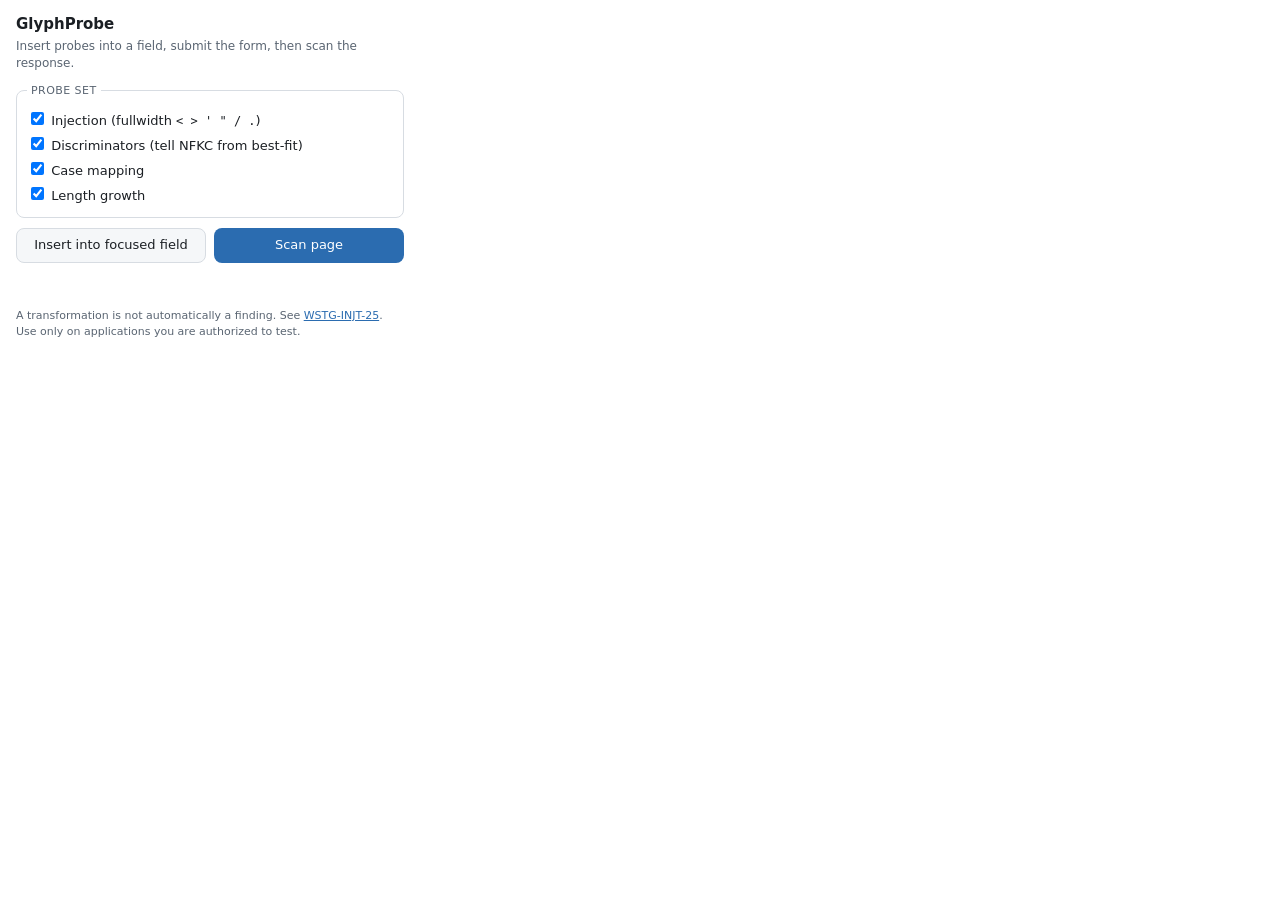
==== src/popup.html @ 8561e9a7 "GlyphProbe v0.1: insert probes and detect input transforms Signed-off-by: enesbaldemir <enesbaldemir" ====
<!doctype html>
<html lang="en">
<head>
  <meta charset="utf-8" />
  <meta name="viewport" content="width=device-width, initial-scale=1" />
  <title>GlyphProbe</title>
  <link rel="stylesheet" href="popup.css" />
</head>
<body>
  <header>
    <h1>GlyphProbe</h1>
    <p class="sub">Insert probes into a field, submit the form, then scan the response.</p>
  </header>

  <section class="controls">
    <fieldset>
      <legend>Probe set</legend>
      <label><input type="checkbox" value="injection" checked /> Injection (fullwidth <code>&lt; &gt; ' " / .</code>)</label>
      <label><input type="checkbox" value="discriminator" checked /> Discriminators (tell NFKC from best-fit)</label>
      <label><input type="checkbox" value="case" checked /> Case mapping</label>
      <label><input type="checkbox" value="length" checked /> Length growth</label>
    </fieldset>
    <div class="buttons">
      <button id="insert" type="button">Insert into focused field</button>
      <button id="scan" type="button" class="primary">Scan page</button>
    </div>
    <p id="status" class="status" role="status"></p>
  </section>

  <section id="summary" class="summary" hidden></section>
  <section id="results" class="results"></section>

  <footer>
    <p>A transformation is not automatically a finding. See
      <a id="wstg" href="#" target="_blank" rel="noopener">WSTG-INJT-25</a>.
      Use only on applications you are authorized to test.</p>
  </footer>

  <script src="data/bestfit.js"></script>
  <script src="data/probes.js"></script>
  <script src="lib/transforms.js"></script>
  <script src="lib/detect.js"></script>
  <script src="popup.js"></script>
</body>
</html>
---- src/popup.css ----
:root {
  --bg: #ffffff;
  --fg: #1b1f24;
  --muted: #5a6572;
  --border: #d7dce2;
  --card: #f5f7f9;
  --accent: #2b6cb0;
  --ok: #2f855a;
  --warn: #b7791f;
  --change: #c05621;
  --mono: ui-monospace, SFMono-Regular, Menlo, Consolas, monospace;
}
@media (prefers-color-scheme: dark) {
  :root {
    --bg: #15181d; --fg: #e6e9ee; --muted: #9aa5b1; --border: #2c323b;
    --card: #1c2027; --accent: #63b3ed; --ok: #68d391; --warn: #f6ad55; --change: #fba36b;
  }
}
* { box-sizing: border-box; }
body {
  width: 420px; margin: 0; padding: 14px 16px 10px;
  font: 13px/1.45 system-ui, -apple-system, Segoe UI, Roboto, sans-serif;
  background: var(--bg); color: var(--fg);
}
h1 { font-size: 15px; margin: 0; }
.sub { margin: 2px 0 10px; color: var(--muted); font-size: 12px; }
fieldset { border: 1px solid var(--border); border-radius: 8px; margin: 0 0 10px; padding: 8px 10px; }
legend { color: var(--muted); font-size: 11px; text-transform: uppercase; letter-spacing: .04em; padding: 0 4px; }
fieldset label { display: block; margin: 3px 0; }
code { font-family: var(--mono); font-size: 12px; }
.buttons { display: flex; gap: 8px; }
button {
  flex: 1; padding: 7px 10px; border: 1px solid var(--border); border-radius: 8px;
  background: var(--card); color: var(--fg); font: inherit; cursor: pointer;
}
button.primary { background: var(--accent); color: #fff; border-color: transparent; }
button:active { transform: translateY(1px); }
.status { min-height: 16px; margin: 8px 0 0; color: var(--muted); font-size: 12px; }
.summary { display: flex; flex-wrap: wrap; gap: 6px; margin: 10px 0; }
.chip { padding: 3px 9px; border-radius: 999px; font-size: 12px; border: 1px solid var(--border); background: var(--card); }
.chip.on { border-color: var(--accent); color: var(--accent); font-weight: 600; }
.results table { width: 100%; border-collapse: collapse; }
.results th, .results td { text-align: left; padding: 4px 6px; border-bottom: 1px solid var(--border); vertical-align: top; }
.results th { color: var(--muted); font-size: 11px; text-transform: uppercase; letter-spacing: .03em; font-weight: 600; }
.results td.char, .results td.obs { font-family: var(--mono); }
.tag { font-size: 11px; }
.s-transformed { color: var(--change); }
.s-unchanged { color: var(--muted); }
.s-changed { color: var(--warn); }
.s-not-observed { color: var(--muted); font-style: italic; }
.grew { color: var(--warn); }
footer { margin-top: 10px; color: var(--muted); font-size: 11px; }
footer a { color: var(--accent); }
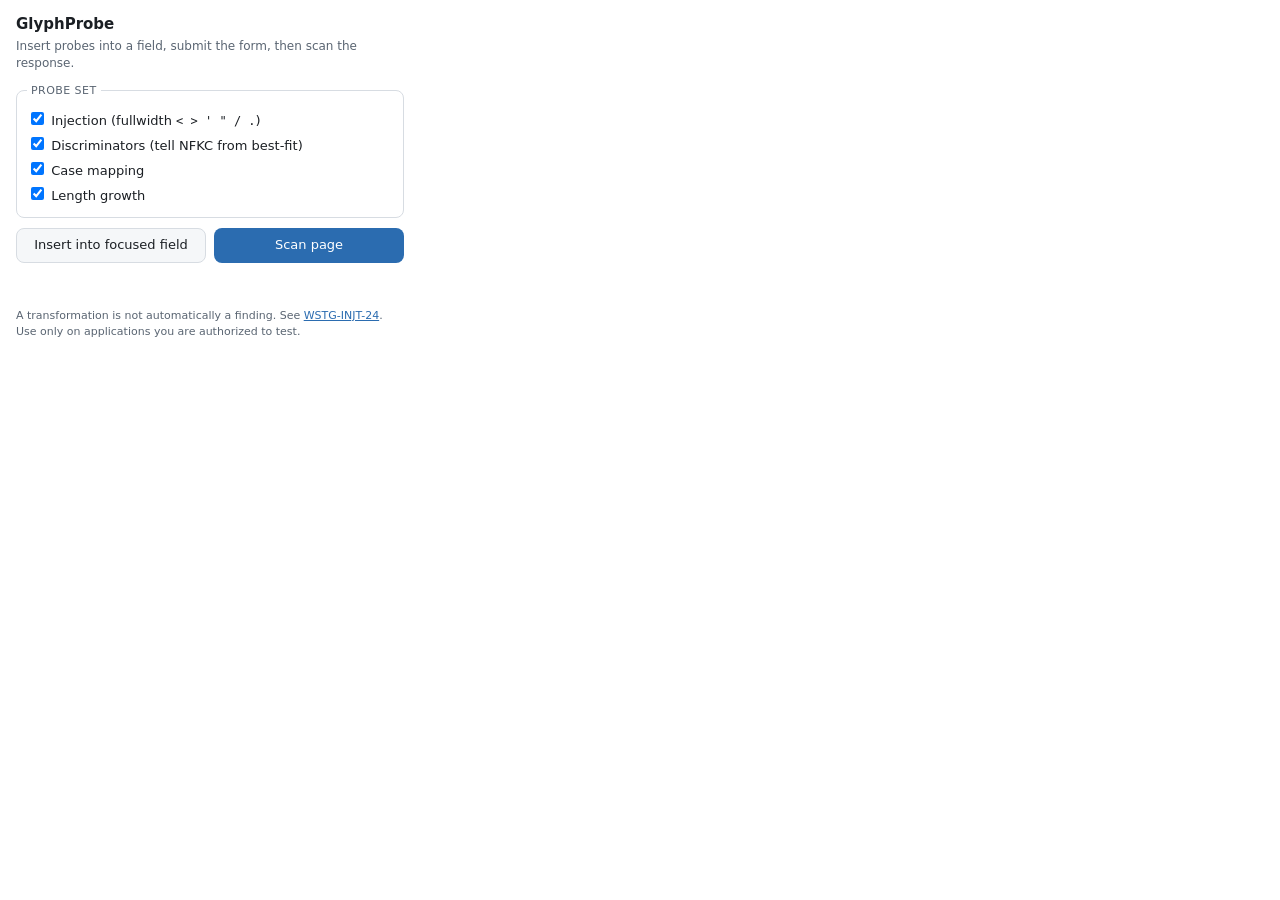
==== commit 40165040: "Update WSTG reference to WSTG-INJT-24 after the v5.0 reorganization Signed-off-by: enesbaldemir <ene" ====
--- a/src/popup.html
+++ b/src/popup.html
@@ -32,7 +32,7 @@
 
   <footer>
     <p>A transformation is not automatically a finding. See
-      <a id="wstg" href="#" target="_blank" rel="noopener">WSTG-INJT-25</a>.
+      <a id="wstg" href="#" target="_blank" rel="noopener">WSTG-INJT-24</a>.
       Use only on applications you are authorized to test.</p>
   </footer>
 
